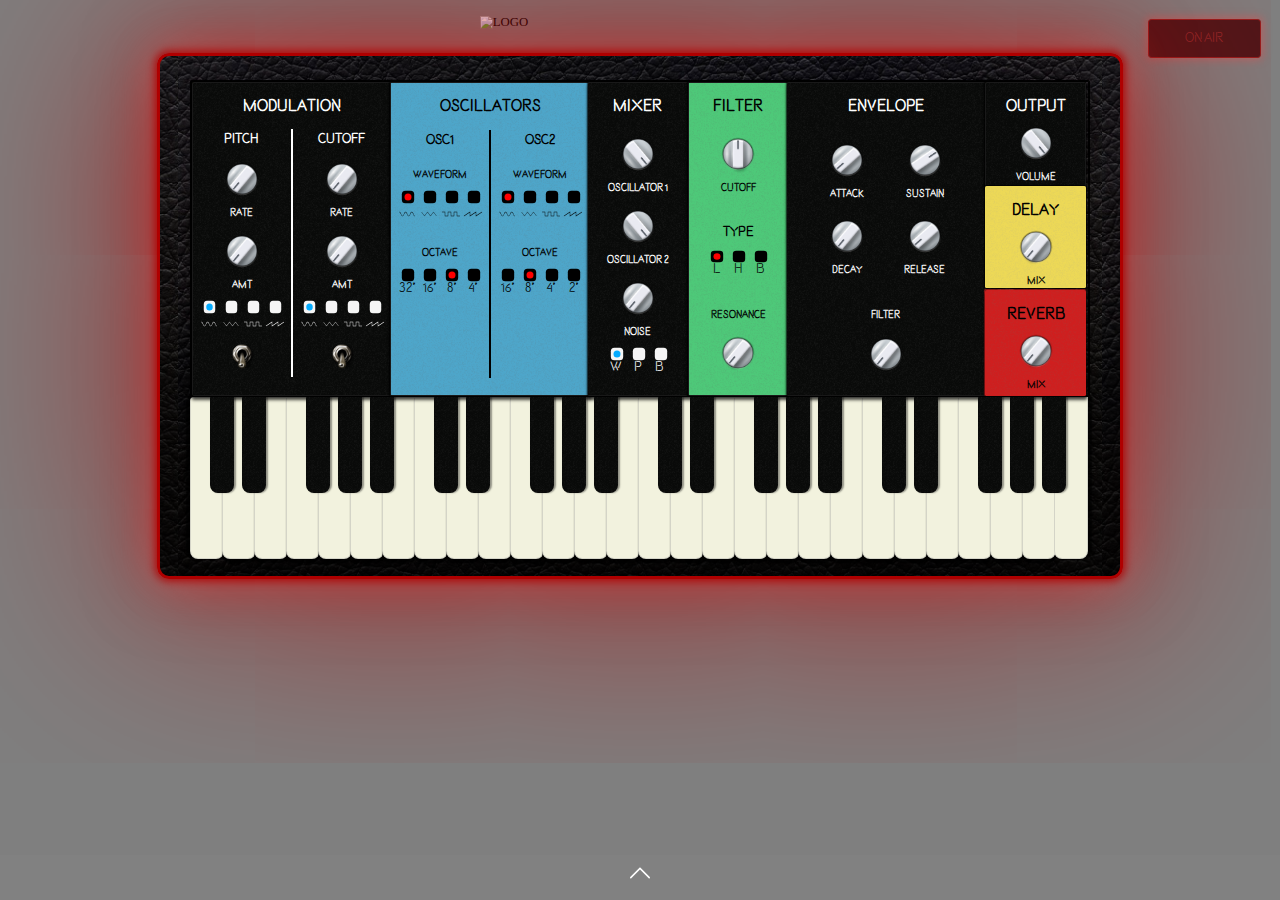
==== index.html @ a85502b2 "graphic update 2" ====
<!DOCTYPE html>
<html lang="en" dir="ltr">

<head>
  <meta charset="utf-8">
  <title>Spicer</title>
  <link rel="stylesheet" href="css/clearAll.css">
  <link rel="stylesheet" href="css/keyboard.css">
  <link rel="stylesheet" href="css/style.css">
  <link rel="stylesheet" href="css/synthStyle.css">
  <link rel="stylesheet" href="css/images.css">
  <link rel="stylesheet" href="css/spicerSection.css">

  <script src="js/Model/WalkingBass.js" defer></script>
  <script src="js/Model/BassSpicer.js" defer></script>
  <script src="js/Model/Key.js" defer></script>
  <script src="js/Model/ChordType.js" defer></script>
  <script src="js/Model/Note.js" defer></script>
  <script src="js/Model/RecTrack.js" defer></script>
  <script src="js/Model/ChordProgression.js" defer></script>
  <script src="js/Model/Recorder.js" defer></script>
  <script src="js/Model/PianoSpicer.js" defer></script>
  <script src="js/Model/Instruments.js" defer></script>
  <script src="js/Model/Metronome.js" defer></script>
  <script src="js/Model/Drums.js" defer></script>
  <script src="js/Model/Player.js" defer></script>
  <script src="js/Model/Spiciness.js" defer></script>
  <script src="js/Model/global.js" defer></script>
  <script src="js/Model/Chord.js" defer></script>
  <script src="js/Model/SynthComponents/Oscillator.js" defer></script>
  <script src="js/Model/SynthComponents/Mixer.js" defer></script>
  <script src="js/Model/Synth.js" defer></script>

  <script src="js/View/KnobStyle.js" defer></script>
  <script src="js/View/buildKeyboard.js" defer></script>
  <script src="js/View/spicerSection.js" defer></script>


  <script src="js/Controller/midiManagement.js" defer></script>
  <script src="js/Controller/synthController.js" defer></script>
  <script src="js/Controller/globalController.js" defer></script>

  <script src="https://tonejs.github.io/build/Tone.js"></script>
  <script src='https://surikov.github.io/webaudiofont/npm/dist/WebAudioFontPlayer.js'></script>
  <script src='https://surikov.github.io/webaudiofontdata/sound/0000_JCLive_sf2_file.js'></script>

  <link href='https://fonts.googleapis.com/css?family=PT+Sans:400,700' rel='stylesheet' type='text/css'>
  <link href='https://fonts.googleapis.com/css?family=Lekton:400italic' rel='stylesheet' type='text/css'>
  <link href="https://fonts.googleapis.com/css?family=Titillium+Web:400,600,400italic,700" rel="stylesheet"
    type="text/css">
  <link href="https://fonts.googleapis.com/css?family=Amatic+SC&display=swap" rel="stylesheet">
  <link href="https://fonts.googleapis.com/css?family=Nothing+You+Could+Do&display=swap" rel="stylesheet">
  <link rel="icon" href="css/images/favicon.ico">

  <style>
    .p1 circle {
      filter: url(#dropshadow);
    }

    .p3 path {
      filter: url(#inner-shadow)
    }

    .p6 text {
      font-size: 12px !important;
      fill: #57C7B6;
      font-weight: 300;
    }
  </style>

  </script>
</head>

<body>
  <div class="title">
    <img id="logo" alt="LOGO">
    <div class="onAirBtn">ON AIR</div>
  </div>

  <div class="leather-box">
    <div class="synth-container">
      <div id="synth">
        <!--__________________________MODULATION____________________________________________-->
        <div class="main-container large black" id="modulation">
          <p class="section-name">MODULATION
          <p>

          <div class="double-section" id="pitch-mod">
            <p class="label">PITCH</p>

            <div class="singleKnob">
              <input type="range" class="input-knob lfoPitchParam" name="0" value="0.1" min="0.1" max="20" step="0.001"
                data-diameter="60" data-src="css/images/knob70.png" data-sprites="100" />
              <p class="knob-label">RATE</p>
            </div>

            <div class="singleKnob">
              <input type="range" class="input-knob lfoPitchParam" name="0" value="0" min="0" max="350" step="0.01"
                data-diameter="60" data-src="css/images/knob70.png" data-sprites="100" />
              <p class="knob-label">AMT</p>
            </div>

            <form class="radio-container">
              <div class="vertical-radio">
                <input type="radio" class="input-switch lfoWaveform" value="sine" name="0" data-diameter="17"
                  data-bgcolor="#f5f5f5" data-fgcolor="#03abff" checked />
                <img class="invert-color" src="css/images/sine.svg" alt="sine">
              </div>
              <div class="vertical-radio">
                <input type="radio" class="input-switch lfoWaveform" value="triangle" name="0" data-diameter="17"
                  data-bgcolor="#f5f5f5" data-fgcolor="#03abff" />
                <img class="invert-color" src="css/images/triangle.svg" alt="triangle">
              </div>
              <div class="vertical-radio">
                <input type="radio" class="input-switch lfoWaveform" value="square" name="0" data-diameter="17"
                  data-bgcolor="#f5f5f5" data-fgcolor="#03abff" />
                <img class="invert-color" src="css/images/square.svg" alt="square">
              </div>
              <div class="vertical-radio">
                <input type="radio" class="input-switch lfoWaveform" value="sawtooth" name="0" data-diameter="17"
                  data-bgcolor="#f5f5f5" data-fgcolor="#03abff" />
                <img class="invert-color" src="css/images/sawtooth.svg" alt="sawtooth">
              </div>
            </form>

            <input type="checkbox" class="input-switch toggle" name="0" data-src="css/images/switch_offon.png"
              data-diameter="50" />

          </div>

          <div class="separator" style="background-color: white;"></div>

          <div class="double-section">
            <p class="label">CUTOFF</p>


            <div class="singleKnob">
              <input type="range" class="input-knob lfoCutoffParam" name="1" value="0.1" min="0.1" max="25" step="0.001"
                data-diameter="60" data-src="css/images/knob70.png" data-sprites="100" />
              <p class="knob-label">RATE</p>
            </div>


            <div class="singleKnob">
              <input type="range" class="input-knob lfoCutoffParam" name="1" value="0" min="0" max="2500" step="0.01"
                data-diameter="60" data-src="css/images/knob70.png" data-sprites="100" />
              <p class="knob-label">AMT</p>
            </div>


            <form class="radio-container">
              <div class="vertical-radio">
                <input type="radio" class="input-switch lfoWaveform" value="sine" name="1" data-diameter="17"
                  data-bgcolor="#f5f5f5" data-fgcolor="#03abff" checked />
                <img class="invert-color" src="css/images/sine.svg" alt="sine">
              </div>
              <div class="vertical-radio">
                <input type="radio" class="input-switch lfoWaveform" value="triangle" name="1" data-diameter="17"
                  data-bgcolor="#f5f5f5" data-fgcolor="#03abff" />
                <img class="invert-color" src="css/images/triangle.svg" alt="triangle">
              </div>
              <div class="vertical-radio">
                <input type="radio" class="input-switch lfoWaveform" value="square" name="1" data-diameter="17"
                  data-bgcolor="#f5f5f5" data-fgcolor="#03abff" />
                <img class="invert-color" src="css/images/square.svg" alt="square">
              </div>
              <div class="vertical-radio">
                <input type="radio" class="input-switch lfoWaveform" value="sawtooth" name="1" data-diameter="17"
                  data-bgcolor="#f5f5f5" data-fgcolor="#03abff" />
                <img class="invert-color" src="css/images/sawtooth.svg" alt="sawtooth">
              </div>
            </form>

            <input type="checkbox" class="input-switch toggle" name="1" data-src="css/images/switch_offon.png"
              data-diameter="50" />

          </div>
        </div>

        <!--_________________________________________OSCILLATORS_______________________________________________-->
        <div class="main-container large lightblue" id="oscillators">
          <p class="section-name">OSCILLATORS</p>

          <div class="oscillators">

            <div class="double-section" id="osc1">
              <p class="label">OSC1</p>

              <form class="radio-container radioWaveOsc">
                <p class="knob-label">WAVEFORM</p>
                <div class="vertical-radio">
                  <input type="radio" class="input-switch oscWaveform" value="sine" name="0" data-diameter="17"
                    checked />
                  <img src="css/images/sine.svg" alt="sine">
                </div>
                <div class="vertical-radio">
                  <input type="radio" class="input-switch oscWaveform" value="triangle" name="0" data-diameter="17" />
                  <img src="css/images/triangle.svg" alt="triangle">
                </div>
                <div class="vertical-radio">
                  <input type="radio" class="input-switch oscWaveform" value="square" name="0" data-diameter="17" />
                  <img src="css/images/square.svg" alt="square">
                </div>
                <div class="vertical-radio">
                  <input type="radio" class="input-switch oscWaveform" value="sawtooth" name="0" data-diameter="17" />
                  <img src="css/images/sawtooth.svg" alt="sawtooth">
                </div>
              </form>

              <form class="radio-container radioOctOsc">
                <p class="knob-label">OCTAVE</p>
                <div class="vertical-radio">
                  <input type="radio" class="input-switch oscOctave" value="0.25" name="0" data-diameter="17" />
                  <br><label for="1/3">32'</label>
                </div>
                <div class="vertical-radio">
                  <input type="radio" class="input-switch oscOctave" value="0.5" name="0" data-diameter="17" />
                  <br><label for="1/2">16'</label>
                </div>
                <div class="vertical-radio">
                  <input type="radio" class="input-switch oscOctave" value="1" name="0" data-diameter="17" checked />
                  <br><label for="1">8'</label>
                </div>
                <div class="vertical-radio">
                  <input type="radio" class="input-switch oscOctave" value="2" name="0" data-diameter="17" />
                  <br><label for="2">4'</label>
                </div>
              </form>

            </div>

            <div class="separator"></div>

            <div class="double-section" id="osc2">
              <p class="label">OSC2</p>

              <form class="radio-container radioWaveOsc">
                <p class="knob-label">WAVEFORM</p>
                <div class="vertical-radio">
                  <input type="radio" class="input-switch oscWaveform" value="sine" name="1" data-diameter="17"
                    checked />
                  <img src="css/images/sine.svg" alt="sine">
                </div>
                <div class="vertical-radio">
                  <input type="radio" class="input-switch oscWaveform" value="triangle" name="1" data-diameter="17" />
                  <img src="css/images/triangle.svg" alt="triangle">
                </div>
                <div class="vertical-radio">
                  <input type="radio" class="input-switch oscWaveform" value="square" name="1" data-diameter="17" />
                  <img src="css/images/square.svg" alt="square">
                </div>
                <div class="vertical-radio">
                  <input type="radio" class="input-switch oscWaveform" value="sawtooth" name="1" data-diameter="17" />
                  <img src="css/images/sawtooth.svg" alt="sawtooth">
                </div>
              </form>


              <form class="radio-container radioOctOsc">
                <p class="knob-label">OCTAVE</p>
                <div class="vertical-radio">
                  <input type="radio" class="input-switch oscOctave" value="0.5" name="1" data-diameter="17" />
                  <br><label for="1/2">16'</label>
                </div>
                <div class="vertical-radio">
                  <input type="radio" class="input-switch oscOctave" value="1" name="1" data-diameter="17" checked />
                  <br><label for="1">8'</label>
                </div>
                <div class="vertical-radio">
                  <input type="radio" class="input-switch oscOctave" value="2" name="1" data-diameter="17" />
                  <br><label for="2">4'</label>
                </div>
                <div class="vertical-radio">
                  <input type="radio" class="input-switch oscOctave" value="4" name="1" data-diameter="17" />
                  <br><label for="3">2'</label>
                </div>
              </form>

            </div>
          </div>
        </div>

        <!--_________________________________________MIXER_______________________________________________-->
        <div class="main-container medium black" id="mixer">

          <p class="section-name">MIXER</p>

          <div class="singleKnob">
            <input type="range" class="input-knob volumes" id="osc1volume" name="volume" value="1" min="0" max="1"
              step="0.01" data-diameter="60" data-src="css/images/knob70.png" data-sprites="100" />
            <p class="knob-label">OSCILLATOR 1</p>
          </div>

          <div class="singleKnob">
            <input type="range" class="input-knob volumes" id="osc2volume" name="volume" value="1" min="0" max="1"
              step="0.01" data-diameter="60" data-src="css/images/knob70.png" data-sprites="100" />
            <p class="knob-label">OSCILLATOR 2</p>
          </div>

          <div class="singleKnob">
            <input type="range" class="input-knob volumes" id="noiseVolume" name="volume" value="0" min="0" max="1"
              step="0.01" data-diameter="60" data-src="css/images/knob70.png" data-sprites="100" />
            <p class="knob-label">NOISE</p>
          </div>




          <form class="radio-container" id="noise-type">
            <div class="vertical-radio">
              <input type="radio" class="input-switch" value="white" name="noiseType" data-diameter="17"
                data-bgcolor="#f5f5f5" data-fgcolor="#03abff" checked />
              <br><label for="white">W</label>
            </div>
            <div class="vertical-radio">
              <input type="radio" class="input-switch" value="pink" name="noiseType" data-diameter="17"
                data-bgcolor="#f5f5f5" data-fgcolor="#03abff" />
              <br><label for="pink">P</label>
            </div>
            <div class="vertical-radio">
              <input type="radio" class="input-switch" value="brown" name="noiseType" data-diameter="17"
                data-bgcolor="#f5f5f5" data-fgcolor="#03abff" />
              <br><label for="brown">B</label>
            </div>
          </form>
        </div>

        <!--_________________________________________FILTER_______________________________________________-->
        <div class="main-container medium green" id="filter">
          <p class="section-name">FILTER</p>


          <div class="singleKnob">
            <input type="range" class="input-knob" id="cutoff" name="cutoff" value="10010" min="20" max="20000"
              step="0.001" data-diameter="60" data-src="css/images/knob70.png" data-sprites="100" />
            <p class="knob-label">CUTOFF</p>
          </div>


          <p class="label typelbl">TYPE</p>

          <form class="radio-container filterradio" id="filter-type">
            <div class="vertical-radio">
              <input type="radio" class="input-switch" value="lowpass" name="filterType" data-diameter="17" checked />
              <br><label for="lowpass">L</label>
            </div>
            <div class="vertical-radio">
              <input type="radio" class="input-switch" value="highpass" name="filterType" data-diameter="17" />
              <br><label for="highpass">H</label>
            </div>
            <div class="vertical-radio">
              <input type="radio" class="input-switch" value="bandpass" name="filterType" data-diameter="17" />
              <br><label for="bandpass">B</label>
            </div>
          </form>


          <div class="singleKnob resonance">
            <p class="knob-label">RESONANCE</p>
            <input type="range" class="input-knob" id="resonance" name="resonance" value="1" min="1" max="13"
              step="0.001" data-diameter="60" data-src="css/images/knob70.png" data-sprites="100" />
          </div>
        </div>

        <!--_________________________________________ENVELOPE_______________________________________________-->
        <div class="main-container large black" id="envelope">
          <p class="section-name">ENVELOPE</p>
          <div class="envelopeKnob-container">
            <div class="singleKnob">
              <input type="range" class="input-knob envelope" id="attack" name="attack" value="0.2" min="0.01" max="5"
                step="0.01" data-diameter="60" data-src="css/images/knob70.png" data-sprites="100" />
              <p class="knob-label">ATTACK</p>
            </div>
            <div class="singleKnob">
              <input type="range" class="input-knob envelope" id="decay" name="decay" value="0" min="0.01" max="5"
                step="0.01" data-diameter="60" data-src="css/images/knob70.png" data-sprites="100" />
              <p class="knob-label">DECAY</p>
            </div>
          </div>

          <div class="envelopeKnob-container">
            <div class="singleKnob">
              <input type="range" class="input-knob envelope" id="sustain" name="sustain" value="0.7" min="0" max="1"
                step="0.01" data-diameter="60" data-src="css/images/knob70.png" data-sprites="100" />
              <p class="knob-label">SUSTAIN</p>
            </div>

            <div class="singleKnob">
              <input type="range" class="input-knob envelope" id="release" name="release" value="0.2" min="0.01" max="5"
                step="0.01" data-diameter="60" data-src="css/images/knob70.png" data-sprites="100" />
              <p class="knob-label">RELEASE</p>
            </div>
          </div>




          <div class="singleKnob">
            <p class="knob-label filterlbl">FILTER</p>
            <input type="range" class="input-knob" id="filterAMT" name="filterAMT" value="0" min="0" max="5" step="0.01"
              data-diameter="60" data-src="css/images/knob70.png" data-sprites="100" />
          </div>
        </div>

        <!--_________________________________________OUTPUT_______________________________________________-->
        <div class="main-container small black" id="output">

          <p class="section-name fxlbl">OUTPUT</p>
          <input type="range" class="input-knob" id="outputGain" name="output" value="1" min="0" max="1" step="0.01"
            data-diameter="60" data-src="css/images/knob70.png" data-sprites="100" />
          <p class="knob-label">VOLUME</p>

        </div>

        <!--_________________________________________REVERB_______________________________________________-->
        <div class="main-container small red" id="reverb">
          <p class="section-name fxlbl">REVERB</p>
          <input type="range" class="input-knob" id="reverbMix" name="reverbMix" value="0" min="0" max="1" step="0.01"
            data-diameter="60" data-src="css/images/knob70.png" data-sprites="100" />

          <p class="knob-label">MIX</p>

        </div>

        <!--_________________________________________DELAY_______________________________________________-->
        <div class="main-container small yellow" id="delay">
          <p class="section-name fxlbl">DELAY</p>
          <input type="range" class="input-knob" id="delayMix" name="delayMix" value="0" min="0" max="1" step="0.01"
            data-diameter="60" data-src="css/images/knob70.png" data-sprites="100" />
          <p class="knob-label">MIX</p>

        </div>
      </div>
      <div id='keyboard'>
        <!--will automatically be populated with keys-->
      </div>
    </div>

  </div>

  <div id="spicerSection">
    <img src="css/images/arrow.svg" class="arrow" id="bringUp">

    <div id="spicerContent-large">
      <div id="lc_wrapper">

        <div class="levelContainer" id="bpmChange">
          <h2 class="levelTitle">BPM</h2>
          <button class="tempoBtn" name="bpm" value=1>+</button>
          <span id="showTempo">120</span>
          <button class="tempoBtn" name="bpm" value=0>-</button>
        </div>

        <div class="levels_container">     
          <div class="levelContainer" id="pianoLevelContainer">
            <h2 class="levelTitle">KEYS</h2>
            <button class="spicerBtn" name="piano" value=1>+</button>
            <div class="meter" id="pianoMeter">
              <div class="meterLevel level_2"></div>
              <div class="meterLevel level_1"></div>
              <div class="meterLevel level_0"></div>
            </div>
            <button class="spicerBtn" name="piano" value=0>-</button>
          </div>
          <div class="levelContainer" id="bassLevelContainer">
            <h2 class="levelTitle">BASS</h2>
            <button class="spicerBtn" name="bass" value=1>+</button>
            <div class="meter" id="bassMeter">
              <div class="meterLevel level_2"></div>
              <div class="meterLevel level_1"></div>
              <div class="meterLevel level_0"></div>
            </div>
            <button class="spicerBtn" name="bass" value=0>-</button>
          </div>
          <div class="levelContainer" id="bassLevelContainer">
            <h2 class="levelTitle">DRUMS</h2>
            <button class="spicerBtn" name="drums" value=1>+</button>
            <div class="meter" id="drumsMeter">
              <div class="meterLevel level_2"></div>
              <div class="meterLevel level_1"></div>
              <div class="meterLevel level_0"></div>
            </div>
            <button class="spicerBtn" name="drums" value=0>-</button>
          </div>
        </div>
        <div class="play-keys-btns">
          <div class="loopInfoContainer">
            <div class="custom-select" id="instrumentSelection">
              <select id='ins' onchange="selectIns(this)"></select>
            </div>
    
            <div class="custom-select" id="selectKey">
              <select id="keyRoot">
              </select>
            </div>
    
            <div class="custom-select" id="selectScale">
              <select id='typeOfScale'"></select>
            </div>
          </div>
          <div id="playLoop" class="neon-button">
            <span></span>
            <span></span>
            <span></span>
            <span></span>
            PLAY
          </div>
  
          <div id="instrumentToggle" class="neon-button">
            <span></span>
            <span></span>
            <span></span>
            <span></span>
            KEYS
          </div>
        </div>
      </div>
    </div>

    <div id="spicerContent-small"></div>

  </div>


</body>

</html>
---- css/clearAll.css ----
/* reset */
html, body, div, span, object, iframe,
h1, h2, h3, h4, h5, h6, p, blockquote, pre,
abbr, address, cite, code,
del, dfn, em, img, ins, kbd, q, samp,
small, strong, sub, sup, var,
b, i,
dl, dt, dd, ol, ul, li, fieldset, form, label, legend, caption, tbody, tfoot, thead,
article, aside, canvas, details, figcaption, figure,
footer, header, hgroup, menu, nav, section, summary,
time, mark, audio, video {
margin:0;
padding:0;
border:0;
outline:0;
font-size:100%;
vertical-align:baseline;
background:transparent;
}

table, tr, th, td{
margin:0;
padding:0;
border:0;
outline:0;

}

body {
line-height:1;
}

article,aside,details,figcaption,figure,
footer,header,hgroup,menu,nav,section {
display:block;
}

nav ul {
list-style:none;
}

blockquote, q {
quotes:none;
}

blockquote:before, blockquote:after,
q:before, q:after {
content:”;
content:none;
}

a {
margin:0;
padding:0;
font-size:100%;
vertical-align:baseline;
background:transparent;
}

/* change colours to suit your needs */
ins {
background-color:#ff9;
color:#000;
text-decoration:none;
}

/* change colours to suit your needs */
mark {
background-color:#ff9;
color:#000;
font-style:italic;
font-weight:bold;
}

del {
text-decoration: line-through;
}

abbr[title], dfn[title] {
border-bottom:1px dotted;
cursor:help;
}

table {
border-collapse:collapse;
border-spacing:0;
}

/* change border colour to suit your needs */
hr {
display:block;
height:1px;
border:0;
border-top:1px solid #cccccc;
margin:1em 0;
padding:0;
}

input, select {
vertical-align:middle;
}
---- css/keyboard.css ----
.key{
  display: inline-block;
  top: 0px;
}

.white{
  background-color: #F2F2DE;
  border-bottom-left-radius: 10px;
  border-bottom-right-radius: 10px;
  border: 1px solid rgba(200,200,190,0.7);
  box-shadow: 0 4px 1px 0 rgba(0, 0, 0, 0.7);
  position: absolute;
}

.white:first-child{
  box-shadow: -4px 0px 2px 0 rgba(0, 0, 0, 0.7);
  border-top-left-radius: 5px;
}

.white:last-child{
  box-shadow: 4px 0px 2px 0 rgba(0, 0, 0, 0.7);
}
.black{
  background-color: #1a1a00;
  border-bottom-left-radius: 10px;
  border-bottom-right-radius: 10px;
  box-shadow: 2px 0px 2px 0 rgba(0, 0, 0, 0.4);
  position: absolute;
}
---- css/style.css ----
body{
  display: block;
  justify-content: center;
  -webkit-touch-callout: none; /* iOS Safari */
    -webkit-user-select: none; /* Safari */
     -khtml-user-select: none; /* Konqueror HTML */
       -moz-user-select: none; /* Old versions of Firefox */
        -ms-user-select: none; /* Internet Explorer/Edge */
            user-select: none; /* Non-prefixed version, currently
                                  supported by Chrome, Edge, Opera and Firefox */
  
  background: linear-gradient( rgba(0, 0, 0, 0.5), rgba(0, 0, 0, 0.5) ), url('images/darkWall.jpg');
  height: auto;
  zoom: 80%;
}

#logo{
  width: 400px;
  height: auto;
  margin-left: auto;
  margin-right: auto;
  margin-top: 20px;
}

.title{
  width: 100%;
}


.leather-box{
  width: 1200px;
  height: 650px;
  margin: 30px auto;
  position: relative;
  border: 4px solid rgb(175, 0, 0);
  
  background: linear-gradient(rgba(0,0,0,0.5) 0%, rgba(0,0,0,0.5) 45%, rgba(0,0,0,0.7) 61%, rgba(0,0,0,0.8) 100%), url("images/leather.jpg");
  background-position:center top;
  background-size: contain;
  border-radius: 15px;
  box-shadow: 0px 0px 300px 5px rgba(175, 0, 0, 0.842) , 0px 0px 85px 5px rgba(175, 0, 0, 0.5), 0px 0px 10px 2px rgba(175, 0, 0, 0.9), 0px 0px 50px 2px rgba(255, 163, 163, 0.479);
}

.synth-container{
  width: 1126px;
  height: 600px;
  margin: 30px auto;
  position: relative;
}

#synth{
  margin-left: 30px auto;
  margin-right: 30px auto;
  position: relative;
  max-width: 1200px;
  border: 3px solid rgba(0,0,0,0.9);
  height: 391px;
  border-radius: 2px;
}

#keyboard{
  margin-left: 30px auto;
  margin-right: 30px auto;
  position: relative;
  max-width: 1200px;
  display: block;
}


#spicerSection{
  bottom : 0%;
  width : 100%;
  height: 5%;
  z-index: 1;
  display: block;
  position: fixed;
  background-color: rgba(208, 200, 200,0.037);   
  color: rgb(192,0,0);
  font-family: "neon";
  letter-spacing: 4px;
}
.withShadow{
  border-top: 2px solid rgba(20, 20, 20, 0.8);
  box-shadow: -3px 0px 20px 0px rgba(20, 20, 20, 0.8); 
}

#spicerContent-large{
  display: none;
  height: 100%;
}

#spicerContent-small{
  display: block;
}

#spiceRange{
  position: relative;
  margin: 0px 25%;
  width: 50%;
}


h1{
    padding-top: 20px;
    white-space: nowrap;
    display: flex;
    justify-content: center;
    font-size: 8vw;
}



.onAirBtn{
  transition: 0.3s;
  top: 24px;
  right: 24px;
  padding: 15px 32px;
  width: 75px;
  display: inline-block;
  position: absolute;
  text-align: center;
  text-decoration: none;
  font-size: 16px;
  color: rgba(255, 72, 72,0.4);
  border-radius: 4px;
  border: 2px solid rgba(150, 30, 30,1);
  background-color: rgba(68, 5, 8, 0.849);
  box-shadow: 0px 0px 10px 2px rgba(255, 72, 72,0.4);
  font-family: "neon";

}

.onAir {
  /*background-color: rgba(68, 5, 8, 0.849);
  color: rgba(255, 154, 154, 0.945);
  border: 2px solid rgb(192, 0, 0);
  box-shadow: 0px 0px 100px 5px rgba(175, 0, 0, 0.842) , 0px 0px 20px 2px rgba(255, 163, 163, 0.479);
  -webkit-animation: glow 1s ease-in-out infinite alternate;
  -moz-animation: glow 1s ease-in-out infinite alternate;
  animation: glow 1s ease-in-out infinite alternate;
  font-family: "neon";*/
  font-weight: bold;
  transition: 0.3s;
  background: #C00000;
  color: #ffffff;
  box-shadow: 0 0 5px #C00000,
              0 0 25px #C00000,
              0 0 50px #C00000,
              0 0 200px #C00000;
}


@font-face {
  font-family: "neon";
  src: url("fonts/Beon.otf")
}

@-webkit-keyframes glow {

  from {
    text-shadow: 0 0 10px rgb(243, 95, 95), 0 0 15px #e6495e, 0 0 20px #e6495e, 0 0 25px #e6495e, 0 0 30px #e6495e, 0 0 35px #e6495e, 0 0 40px #e6495e;
  }
  
  to {
    text-shadow: 0 0 5px rgb(238, 137, 137), 0 0 10px rgb(236, 100, 100), 0 0 15px #e6001f, 0 0 20px #e6001f, 0 0 25px #e6001f, 0 0 30px #e6001f, 0 0 35px #e6001f;
  }
}
---- css/synthStyle.css ----
.black{
    background-image: url("images/synth_colors/black.png");
    color: white;
    font-family: "neon";
}


.double-section {
    margin: 0;
    height: 100%;
    width: 49.5%;
    text-align: center;
    display: inline-block;
    float: left;
}

.envelopeKnob-container{
  margin-top: 7px;
  display: inline-block;
}

.knob-label.filterlbl{
  margin-top: 30px;
}

.section-name.fxlbl{
  margin-bottom: 5px;
}

.green {
    background-image: url("images/synth_colors/green.png");
    font-family: "neon";
}

.invert-color{
-webkit-filter: invert(1);
filter: invert(1);
}

.knob-label{
  font-weight:normal;
  font-size: 12px;
  margin-top: 4px;
  margin-bottom: 10px;
  font-weight: bold;
}

.label {
    font-weight: bold;
    margin-bottom: 10px;
    margin-top: 5px;

}

.large,.medium{
      height: 390px;
}

.large {
    width: 248px;
}

.lightblue {
    border: 2px solid rgba(207, 31, 31, 0.7);
    background-image: url("images/synth_colors/blue.png");
    font-family: "neon";
}

.main-container {
    position: absolute;
    margin: 0 0px;
    border-radius: 2px;
    text-align: center;
    display: inline-block;
    border: 2px solid rgba(25,25,25,1);
    box-shadow: 1px 4px 4px 0px rgba(0,0,0,0.7), -1px -1px 2px 0px rgba(0,0,0,0.7);
    z-index: 1;
}

.medium {
    width: 124px;
}

.oscillators {
    margin: 20px auto auto;
}

.radio-container {
    display: block;
}

.radioWaveOsc{
  margin-top: 30px;
}

.radioOctOsc{
  margin-top: 30px;
  margin-bottom: 20px;
}

.red {
  border: 2px solid rgba(207, 31, 31, 0.7);
  background-image: url("images/synth_colors/red.png");
  box-shadow: 1px 4px 4px 0px rgba(0, 0, 0, 0.7), -1px -1px 1px 0px rgba(207, 31, 31, 0.7);
  font-family: "neon";
}

.section-name {
    font-weight: bold;
    font-size: 1.2em;
    margin: 1em auto;
}

.separator {
    margin: 0;
    float: left;
    width: 1%;
    height: 310px;
    background-color: black;
}

.envelopeKnob-container > .singleKnob{
  margin : 15px;
  margin-top: 10px;
}

.envelopeKnob-container > .singleKnob:first-child{
    margin-top: 0px;
}

.singleKnob{
  margin-top: 10px;
}

.singleKnob.resonance{
  margin-top: 42px;
}
.small {
  margin: auto;
    width: 124px;
    height: 130px;
}

.toggle{
  margin-top: 0px;
}

.typelbl{
  margin-top: 42px;
  margin-bottom: 10px;
}

.vertical-radio {
    display: inline-block;
    text-align: center;
}

.yellow {
    height: 125px;
    border: 2px solid rgba(237, 217, 87, 0.7);
    background-image: url("images/synth_colors/yellow.png");
    box-shadow: 1px 1px 1px 0px rgba(0, 0, 0, 0.7), -1px -1px 1px 0px rgba(0, 0, 0, 0.7);
    font-family: "neon";
}


img {
    width: 25px;
    height: 25px;
    display: block;
}


#modulation{
  /*left: 372px; */
  left: 0px;
}

#oscillators{
/*left: 124px;*/
left: 248px;
}

#mixer{
  left: 496px;
  border-left: 0px;
  border-right: 0px;
}

#filter{
  left:620px;
}

#envelope{
  left: 744px;
  border-left: 0px;
}

#output{
  left: 992px;
}

#delay{
left: 992px;
top:130px;
}

#reverb{
left: 992px;
top:260px;
}
---- css/images.css ----
#bringUp{
    transform: rotate(-90deg);
}

#dropDown{
    transform: rotate(90deg);
}

.arrow{
    margin-right: auto;
    margin-left: auto;
    margin-top: 10px;
}
---- css/spicerSection.css ----
.loopInfoContainer {
  display: flex;
  flex-direction: column;
  justify-content: space-around;
}

.levels_container {
  width: 100%;
  display: flex;
  flex-direction: row;
  justify-content: center;
}

.levelContainer {
  margin: auto 70px;
  display: flex;
  flex-direction: column;
  align-items: center;
  width: 150px;
  text-align: center;
}

.meter {
  display: flex;
  flex-direction: column;
}

.meterLevel {
  margin-bottom: 20px;
  margin-top: 20px;
  height: 5px;
  width: 100px;

  border-radius: 10px;
}

.tempoBtn {
  text-align: center;
  margin-top: 20px;
  margin-bottom: 20px;
  width: 50px;
  height: 50px;
  border-radius: 50%;
  border: 2px solid rgb(192, 0, 0);
  box-shadow: 0px 0px 15px 0px rgba(192, 0, 0, 0.8),
    0px 0px 30px 0px rgba(238, 160, 160, 0.425);

  background-color: rgba(192, 0, 0, 0);

  font-size: large;
  color: rgb(192, 0, 0);

  -webkit-animation: glow 1s ease-in-out infinite alternate;
  -moz-animation: glow 1s ease-in-out infinite alternate;
}

.tempoBtn:hover{
  transition: 0.5s;
  background: #C00000;
  color: #ffffff;
  box-shadow: 0 0 5px #C00000,
              0 0 25px #C00000,
              0 0 50px #C00000,
              0 0 200px #C00000;
  /* -webkit-box-reflect:below 1px linear-gradient(transparent, #0005);*/
}

#showTempo {
  font-size: 4em; 
  display: block; 
  margin: 15px 0;
}

.spicerBtn {
  text-align: center;
  margin-top: 20px;
  margin-bottom: 20px;
  width: 50px;
  height: 50px;
  border-radius: 50%;
  border: 2px solid rgb(192, 0, 0);
  box-shadow: 0px 0px 15px 0px rgba(192, 0, 0, 0.8),
    0px 0px 30px 0px rgba(238, 160, 160, 0.425);

  background-color: rgba(192, 0, 0, 0);

  font-size: large;
  color: rgb(192, 0, 0);

  -webkit-animation: glow 1s ease-in-out infinite alternate;
  -moz-animation: glow 1s ease-in-out infinite alternate;
}

.spicerBtn:hover{
  transition: 0.5s;
  background: #C00000;
  color: #ffffff;
  box-shadow: 0 0 5px #C00000,
              0 0 25px #C00000,
              0 0 50px #C00000,
              0 0 200px #C00000;
  /* -webkit-box-reflect:below 1px linear-gradient(transparent, #0005);*/
}

.level_0 {
  background-color: rgb(39, 243, 127);
  box-shadow: 0px 0px 10px 2px rgba(39, 243, 127, 0.3),
    0px 0px 20px 0px rgba(108, 255, 172, 0.253);
}

.level_1 {
  background-color: rgba(170, 170, 91, 0.7);
}

.level_1.off {
  background-color: rgba(170, 170, 91, 0.7);
}

.level_1.on {
  background-color: rgb(255, 255, 91);
  box-shadow: 0px 0px 10px 2px rgba(255, 255, 0, 0.3),
    0px 0px 20px 0px rgba(255, 255, 92, 0.253);
}

.level_2 {
  background-color: rgba(136, 41, 41, 0.7);
}

.level_2.off {
  background-color: rgba(136, 41, 41, 0.7);
}

.level_2.on {
  background-color: rgb(255, 0, 0);
  box-shadow: 0px 0px 10px 2px rgba(255, 0, 0, 0.3),
    0px 0px 20px 0px rgba(255, 57, 57, 0.253);
}



/* The container must be positioned relative: */
.custom-select {
  position: relative;
  display: block;
  text-align: center;
  margin: 20px auto;
  line-height: 61px;
  width: 150px;
}
  
.custom-select select {
  display: none; /*hide original SELECT element: */
}

.select-selected {
  background-color: rgba(255, 0, 0, 0);
  transition: 0.5s;
}

.select-selected:hover{
  background: #C00000;
  color: #ffffff;
  box-shadow: 0 0 5px #C00000,
              0 0 25px #C00000,
              0 0 50px #C00000,
              0 0 200px #C00000;
}

/* Style the arrow inside the select element: 
.select-selected:after {
  position: absolute;
  content: "";
  top: 14px;
  right: 10px;
  width: 0;
  height: 0;
  border: 6px solid transparent;
  border-color: #fff transparent transparent transparent;
}*/
  
/* Point the arrow upwards when the select box is open (active): 
.select-selected.select-arrow-active:after {
  border-color: transparent transparent #fff transparent;
  top: 7px;
}*/
  
/* style the items (options), including the selected item: */
.select-items div,.select-selected {
  /*padding: 8px 16px;
  border: 1px solid transparent;
  border-color: transparent transparent rgba(0, 0, 0, 0.1) transparent;*/
  cursor: pointer;
}
  
/* Style items (options): */
.select-items {
  position: absolute;
  /*background-color: rgba(255, 0, 0, 0.3);*/
  /*background: #C00000;*/
  background-color: rgba(20, 20, 20, 0.7);
  top: 100%;
  left: 0;
  right: 0;
  z-index: 99;
}
  
/* Hide the items when the select box is closed: */
.select-hide {
  display: none;
}

.select-items div:hover, .same-as-selected {
  background: #C00000;
  color: #ffffff;
  box-shadow: 0 0 5px #C00000,
              0 0 25px #C00000,
              0 0 50px #C00000,
              0 0 200px #C00000;
}

#instrumentSelection {
  width: 300px;
}

.neon-button{
  position: relative;
  display: block;
  padding: 25px 0;
  margin: 40px auto;
  color: #C00000;
  text-decoration: none;
  text-transform: uppercase;
  transition: 0.5s;
  overflow: hidden;
  width: 150px;
  text-align: center;
}
.neon-button:hover{
  background: #C00000;
  color: #ffffff;
  box-shadow: 0 0 5px #C00000,
              0 0 25px #C00000,
              0 0 50px #C00000,
              0 0 200px #C00000;
}

.neon-button span{
  position: absolute;
  display: block;
}

#lc_wrapper{
  display: flex;
  align-items: center;
  height: 80%;
  margin-top: 20px;
}

.play-keys-btns {
  display: inline-block;
  margin-right: 150px;
}

#bpmChange {
  margin-left: 350px;
  margin-right: 0px;
}
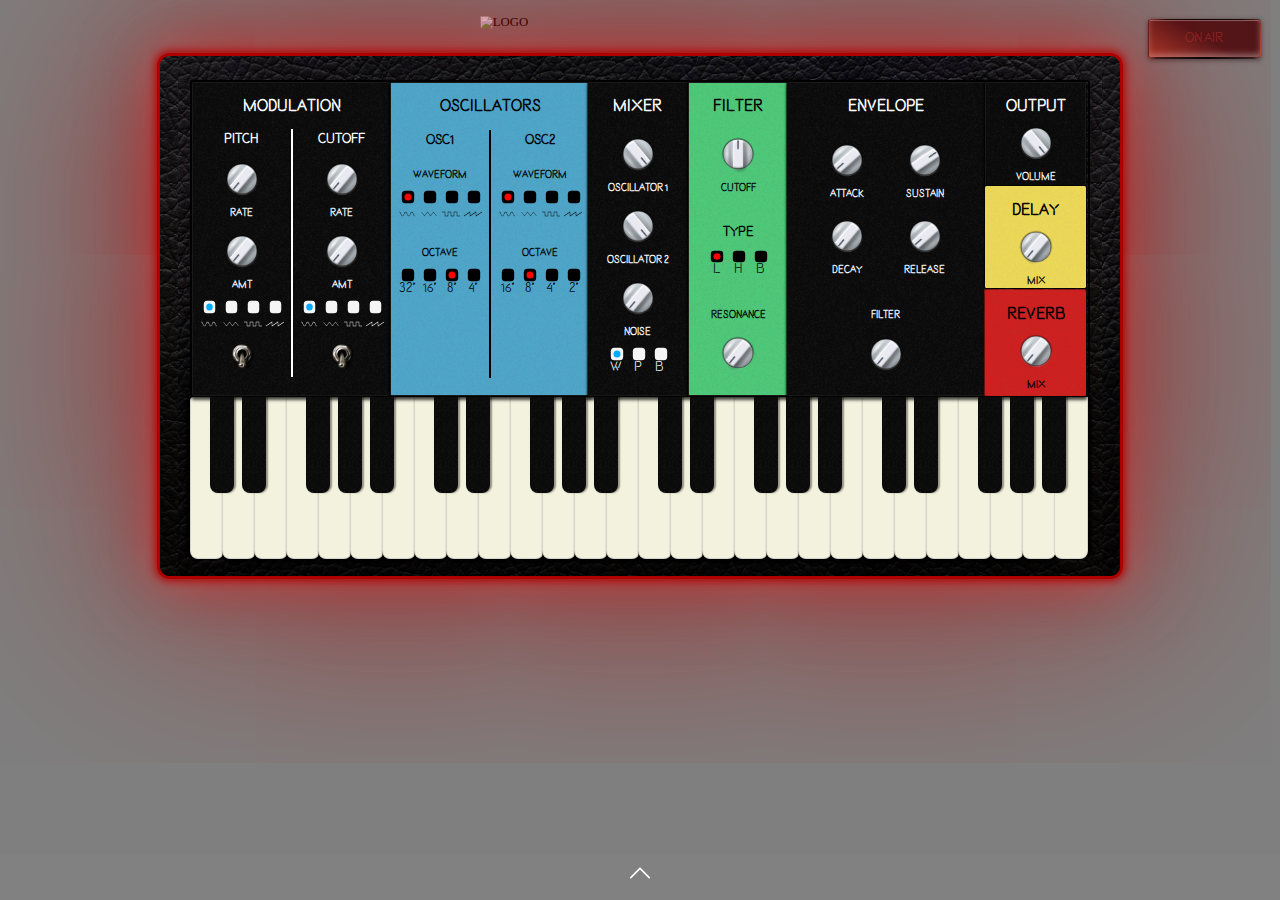
==== commit 6f2ce838: "Tasto on air" ====
--- a/index.html
+++ b/index.html
@@ -50,7 +50,7 @@
     type="text/css">
   <link href="https://fonts.googleapis.com/css?family=Amatic+SC&display=swap" rel="stylesheet">
   <link href="https://fonts.googleapis.com/css?family=Nothing+You+Could+Do&display=swap" rel="stylesheet">
-  <link rel="icon" href="css/images/favicon.ico">
+  <link rel="icon" href="css/images/page_icon.ico">
 
   <style>
     .p1 circle {
@@ -74,7 +74,7 @@
 <body>
   <div class="title">
     <img id="logo" alt="LOGO">
-    <div class="onAirBtn">ON AIR</div>
+    <div class="onAirBtn glass2">ON AIR</div>
   </div>
 
   <div class="leather-box">
@@ -451,7 +451,7 @@
           <button class="tempoBtn" name="bpm" value=0>-</button>
         </div>
 
-        <div class="levels_container">     
+        <div class="levels_container">
           <div class="levelContainer" id="pianoLevelContainer">
             <h2 class="levelTitle">KEYS</h2>
             <button class="spicerBtn" name="piano" value=1>+</button>
@@ -488,12 +488,12 @@
             <div class="custom-select" id="instrumentSelection">
               <select id='ins' onchange="selectIns(this)"></select>
             </div>
-    
+
             <div class="custom-select" id="selectKey">
               <select id="keyRoot">
               </select>
             </div>
-    
+
             <div class="custom-select" id="selectScale">
               <select id='typeOfScale'"></select>
             </div>
@@ -505,7 +505,7 @@
             <span></span>
             PLAY
           </div>
-  
+
           <div id="instrumentToggle" class="neon-button">
             <span></span>
             <span></span>
@@ -524,4 +524,4 @@
 
 </body>
 
-</html>+</html>
--- a/css/style.css
+++ b/css/style.css
@@ -9,7 +9,7 @@
         -ms-user-select: none; /* Internet Explorer/Edge */
             user-select: none; /* Non-prefixed version, currently
                                   supported by Chrome, Edge, Opera and Firefox */
-  
+
   background: linear-gradient( rgba(0, 0, 0, 0.5), rgba(0, 0, 0, 0.5) ), url('images/darkWall.jpg');
   height: auto;
   zoom: 80%;
@@ -34,7 +34,7 @@
   margin: 30px auto;
   position: relative;
   border: 4px solid rgb(175, 0, 0);
-  
+
   background: linear-gradient(rgba(0,0,0,0.5) 0%, rgba(0,0,0,0.5) 45%, rgba(0,0,0,0.7) 61%, rgba(0,0,0,0.8) 100%), url("images/leather.jpg");
   background-position:center top;
   background-size: contain;
@@ -75,14 +75,14 @@
   z-index: 1;
   display: block;
   position: fixed;
-  background-color: rgba(208, 200, 200,0.037);   
+  background-color: rgba(208, 200, 200,0.037);
   color: rgb(192,0,0);
   font-family: "neon";
   letter-spacing: 4px;
 }
 .withShadow{
   border-top: 2px solid rgba(20, 20, 20, 0.8);
-  box-shadow: -3px 0px 20px 0px rgba(20, 20, 20, 0.8); 
+  box-shadow: -3px 0px 20px 0px rgba(20, 20, 20, 0.8);
 }
 
 #spicerContent-large{
@@ -125,11 +125,68 @@
   color: rgba(255, 72, 72,0.4);
   border-radius: 4px;
   border: 2px solid rgba(150, 30, 30,1);
-  background-color: rgba(68, 5, 8, 0.849);
+  /*background-color: rgba(68, 5, 8, 0.849);*/
   box-shadow: 0px 0px 10px 2px rgba(255, 72, 72,0.4);
   font-family: "neon";
 
 }
+
+.glass2 {
+      background: linear-gradient(
+      30deg,
+      rgba(255,112,77,0.5) 0%,
+      rgba(255,112,77,0.3) 20%,
+      rgba(255,112,77,0.01) 50%,
+      rgba(198,0,0,0.0) 50%,
+      rgba(198,0,0,0.0) 100%
+    ); /* W3C */
+    background-color: rgba(68, 5, 8, 0.849);
+    border-color: rgba(198, 83, 83, 0.4);
+    border-image: none;
+    border-style: inset;
+    box-shadow:
+      0 1px 0 0 rgba(255, 255, 255, 0.4) inset,
+      0 2px 6px rgba(0, 0, 0, 0.5),
+      0 -4px 8px -1px rgba(255, 255, 255, 0.4) inset;
+
+}
+
+.glass2:before {
+  position: absolute;
+  content: "";
+  top: -2px;
+  left: 2%;
+  width: 96%;
+  height: 2px;
+  background: linear-gradient(
+    to right,
+    rgba(0,0,0,0) 0%,
+    rgba(0,0,0,0.75) 15%,
+    rgba(0,0,0,0.9) 50%,
+    rgba(0,0,0,0.75) 85%,
+    rgba(0,0,0,0) 100%
+  );
+  z-index: 1;
+}
+
+.glass2:after {
+  position: absolute;
+  content: "";
+  top: 100%;
+  left: 2%;
+  width: 96%;
+  height: 2px;
+  background: linear-gradient(
+    to right,
+    rgba(0,0,0,0) 0%,
+    rgba(0,0,0,0.5) 5%,
+    rgba(0,0,0,0.9) 50%,
+    rgba(0,0,0,0.5) 95%,
+    rgba(0,0,0,0) 100%
+  );
+  z-index: 1;
+}
+
 
 .onAir {
   /*background-color: rgba(68, 5, 8, 0.849);
@@ -161,12 +218,8 @@
   from {
     text-shadow: 0 0 10px rgb(243, 95, 95), 0 0 15px #e6495e, 0 0 20px #e6495e, 0 0 25px #e6495e, 0 0 30px #e6495e, 0 0 35px #e6495e, 0 0 40px #e6495e;
   }
-  
+
   to {
     text-shadow: 0 0 5px rgb(238, 137, 137), 0 0 10px rgb(236, 100, 100), 0 0 15px #e6001f, 0 0 20px #e6001f, 0 0 25px #e6001f, 0 0 30px #e6001f, 0 0 35px #e6001f;
   }
 }
-
-
-
-
--- a/css/spicerSection.css
+++ b/css/spicerSection.css
@@ -62,13 +62,14 @@
               0 0 25px #C00000,
               0 0 50px #C00000,
               0 0 200px #C00000;
-  /* -webkit-box-reflect:below 1px linear-gradient(transparent, #0005);*/
+  cursor: pointer;
 }
 
 #showTempo {
   font-size: 4em; 
   display: block; 
   margin: 15px 0;
+  width: 120px;
 }
 
 .spicerBtn {
@@ -99,7 +100,7 @@
               0 0 25px #C00000,
               0 0 50px #C00000,
               0 0 200px #C00000;
-  /* -webkit-box-reflect:below 1px linear-gradient(transparent, #0005);*/
+  cursor: pointer;
 }
 
 .level_0 {
@@ -136,8 +137,6 @@
     0px 0px 20px 0px rgba(255, 57, 57, 0.253);
 }
 
-
-
 /* The container must be positioned relative: */
 .custom-select {
   position: relative;
@@ -147,7 +146,7 @@
   line-height: 61px;
   width: 150px;
 }
-  
+ 
 .custom-select select {
   display: none; /*hide original SELECT element: */
 }
@@ -165,38 +164,15 @@
               0 0 50px #C00000,
               0 0 200px #C00000;
 }
-
-/* Style the arrow inside the select element: 
-.select-selected:after {
-  position: absolute;
-  content: "";
-  top: 14px;
-  right: 10px;
-  width: 0;
-  height: 0;
-  border: 6px solid transparent;
-  border-color: #fff transparent transparent transparent;
-}*/
-  
-/* Point the arrow upwards when the select box is open (active): 
-.select-selected.select-arrow-active:after {
-  border-color: transparent transparent #fff transparent;
-  top: 7px;
-}*/
   
 /* style the items (options), including the selected item: */
 .select-items div,.select-selected {
-  /*padding: 8px 16px;
-  border: 1px solid transparent;
-  border-color: transparent transparent rgba(0, 0, 0, 0.1) transparent;*/
   cursor: pointer;
 }
   
 /* Style items (options): */
 .select-items {
   position: absolute;
-  /*background-color: rgba(255, 0, 0, 0.3);*/
-  /*background: #C00000;*/
   background-color: rgba(20, 20, 20, 0.7);
   top: 100%;
   left: 0;
@@ -216,6 +192,10 @@
               0 0 25px #C00000,
               0 0 50px #C00000,
               0 0 200px #C00000;
+}
+
+#selectKey .select-items {
+  line-height: 43px;
 }
 
 #instrumentSelection {
@@ -235,6 +215,7 @@
   width: 150px;
   text-align: center;
 }
+
 .neon-button:hover{
   background: #C00000;
   color: #ffffff;
@@ -242,6 +223,7 @@
               0 0 25px #C00000,
               0 0 50px #C00000,
               0 0 200px #C00000;
+  cursor: pointer;
 }
 
 .neon-button span{
@@ -253,7 +235,7 @@
   display: flex;
   align-items: center;
   height: 80%;
-  margin-top: 20px;
+  margin-top: 10px;
 }
 
 .play-keys-btns {
@@ -265,3 +247,8 @@
   margin-left: 350px;
   margin-right: 0px;
 }
+
+.tonalitySelection {
+  display: inline-block !important;
+  width: 145px;
+}
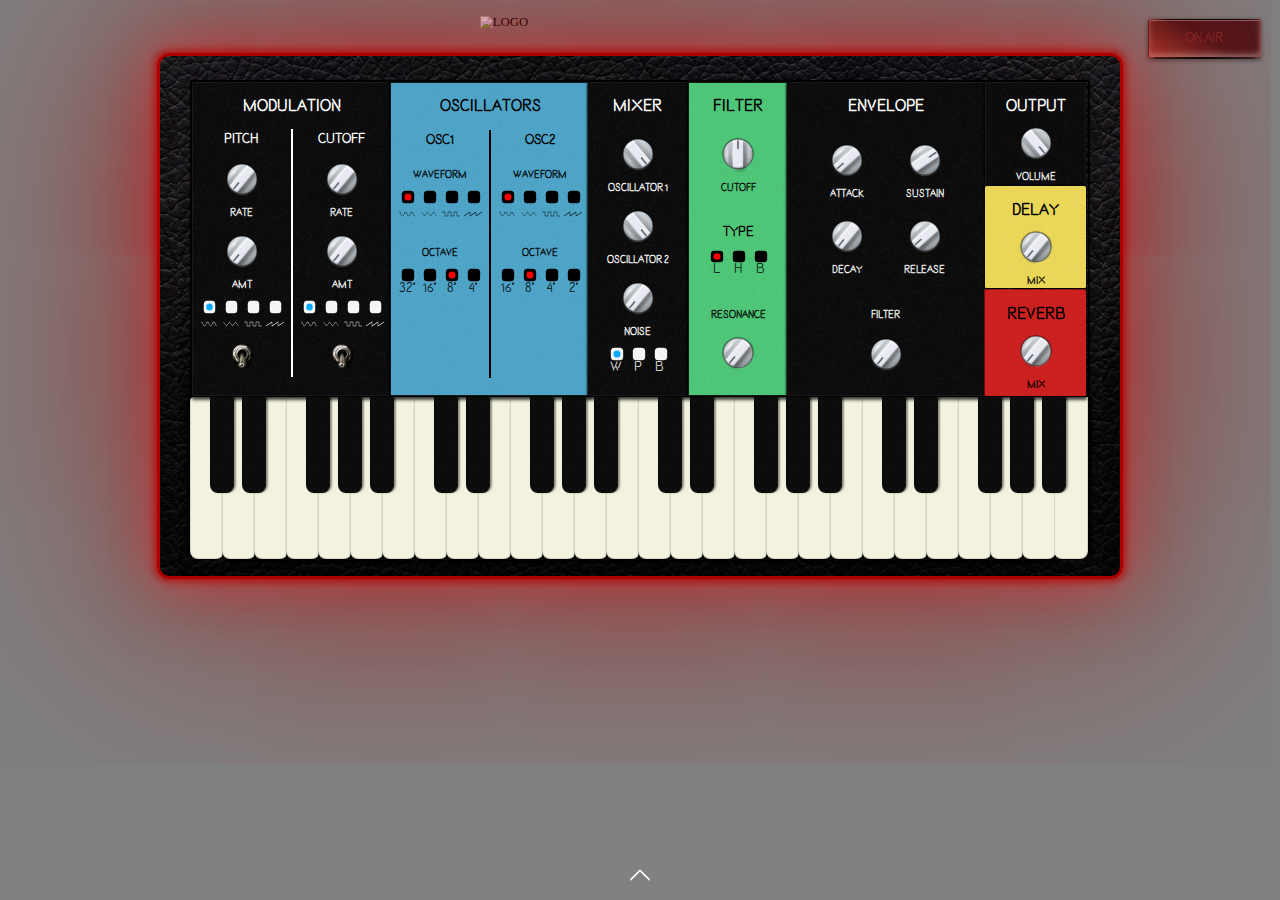
==== commit 5e7521d4: "FINAL GRAPHIC" ====
--- a/index.html
+++ b/index.html
@@ -485,18 +485,18 @@
         </div>
         <div class="play-keys-btns">
           <div class="loopInfoContainer">
+            <div>
+              <div class="custom-select tonalitySelection" id="selectKey">
+                <select id="keyRoot"></select>
+              </div>
+
+              <div class="custom-select tonalitySelection" id="selectScale">
+                <select id='typeOfScale'"></select>
+              </div>
+            </div>
             <div class="custom-select" id="instrumentSelection">
               <select id='ins' onchange="selectIns(this)"></select>
             </div>
-
-            <div class="custom-select" id="selectKey">
-              <select id="keyRoot">
-              </select>
-            </div>
-
-            <div class="custom-select" id="selectScale">
-              <select id='typeOfScale'"></select>
-            </div>
           </div>
           <div id="playLoop" class="neon-button">
             <span></span>
--- a/css/style.css
+++ b/css/style.css
@@ -26,7 +26,6 @@
 .title{
   width: 100%;
 }
-
 
 .leather-box{
   width: 1200px;
@@ -223,3 +222,11 @@
     text-shadow: 0 0 5px rgb(238, 137, 137), 0 0 10px rgb(236, 100, 100), 0 0 15px #e6001f, 0 0 20px #e6001f, 0 0 25px #e6001f, 0 0 30px #e6001f, 0 0 35px #e6001f;
   }
 }
+
+button:focus {
+  outline: none;
+}
+
+input:focus {
+  outline: none;
+}
--- a/css/synthStyle.css
+++ b/css/synthStyle.css
@@ -212,3 +212,4 @@
 left: 992px;
 top:260px;
 }
+
--- a/css/spicerSection.css
+++ b/css/spicerSection.css
@@ -200,6 +200,7 @@
 
 #instrumentSelection {
   width: 300px;
+  margin-bottom: 0;
 }
 
 .neon-button{
@@ -249,6 +250,11 @@
 }
 
 .tonalitySelection {
-  display: inline-block !important;
+  display: inline-block;
   width: 145px;
 }
+
+.arrow {
+  cursor: pointer;
+  height:30px;
+}
